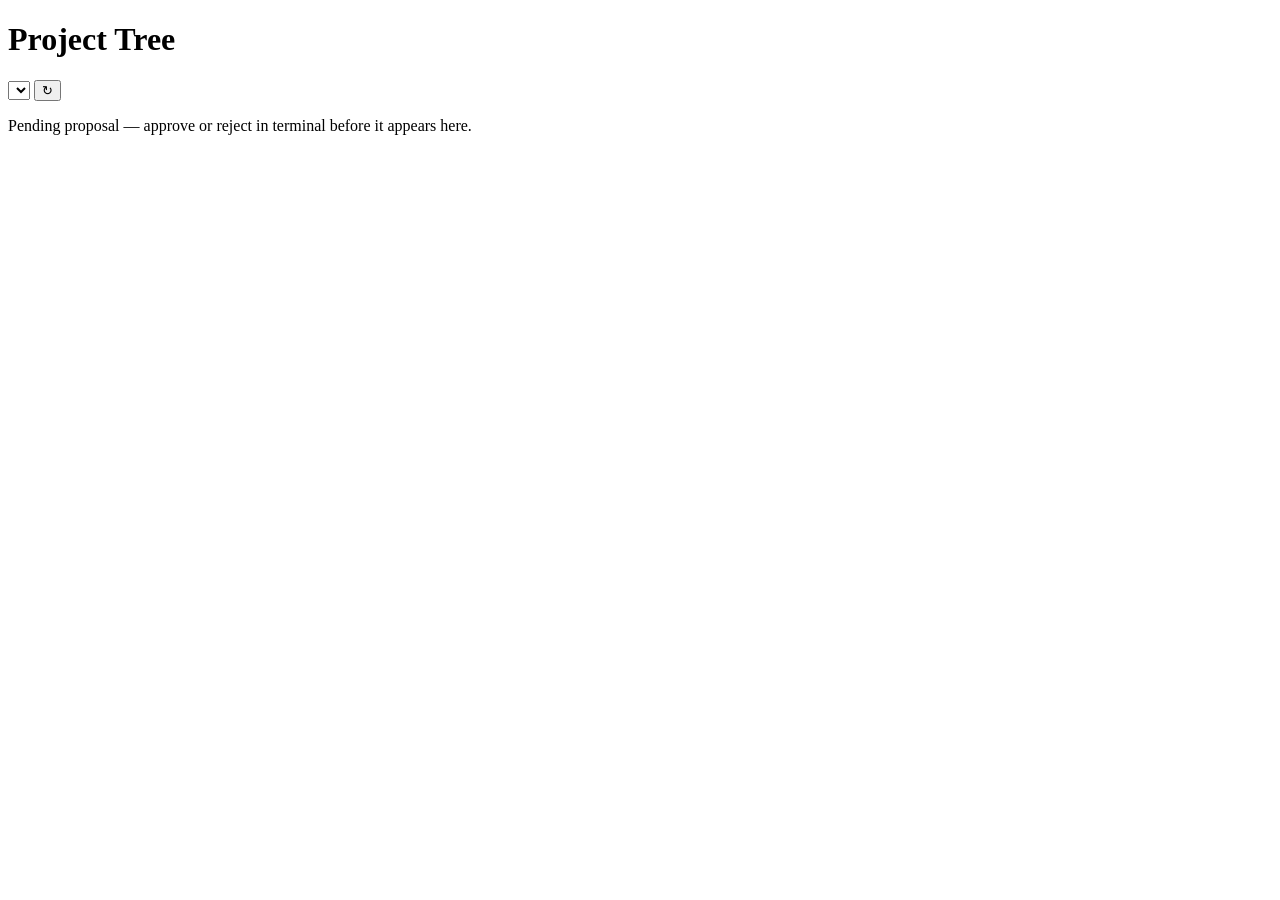
==== ai-workflow/tools/tree-viewer/index.html @ a82ca933 "Restructure into installable ai-workflow package with L1 meta tree. Moves skills, scripts, and tooli" ====
<!DOCTYPE html>
<html lang="en">
<head>
  <meta charset="UTF-8" />
  <meta name="viewport" content="width=device-width, initial-scale=1" />
  <title>Project Tree</title>
  <link rel="stylesheet" href="/styles.css?v=4" />
</head>
<body>
  <div class="app">
    <header class="header">
      <div class="header-top">
        <h1 id="project-title">Project Tree</h1>
        <div class="header-actions">
          <select id="project-select" aria-label="Project"></select>
          <button id="refresh-btn" type="button" title="Refresh">↻</button>
        </div>
      </div>
      <p class="meta" id="meta"></p>
      <div id="pending-banner" class="pending-banner hidden" role="status">
        Pending proposal — approve or reject in terminal before it appears here.
      </div>
      <div id="constraints" class="constraints"></div>
    </header>
    <main id="tree" class="tree" aria-label="Project tree"></main>
  </div>
  <script src="/app.js?v=4"></script>
</body>
</html>
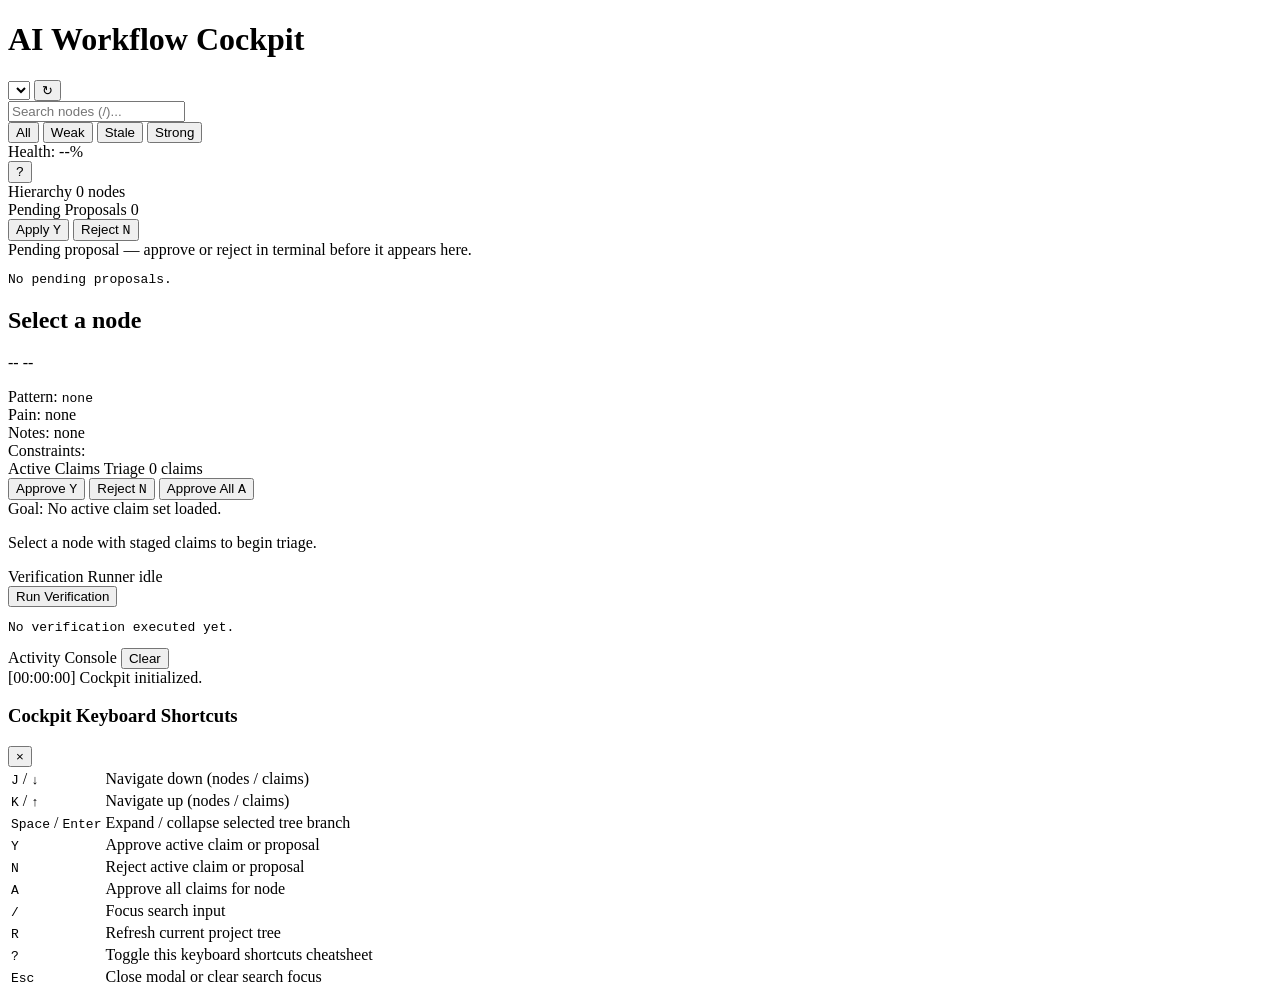
==== commit 2586855b: "feat(viewer): implement Cockpit HUD layout and styling" ====
--- a/ai-workflow/tools/tree-viewer/index.html
+++ b/ai-workflow/tools/tree-viewer/index.html
@@ -3,27 +3,199 @@
 <head>
   <meta charset="UTF-8" />
   <meta name="viewport" content="width=device-width, initial-scale=1" />
-  <title>Project Tree</title>
-  <link rel="stylesheet" href="/styles.css?v=4" />
+  <title>AI Workflow Cockpit</title>
+  <link rel="stylesheet" href="/styles.css?v=6" />
 </head>
 <body>
   <div class="app">
-    <header class="header">
-      <div class="header-top">
-        <h1 id="project-title">Project Tree</h1>
-        <div class="header-actions">
+    <!-- TOP HEADER / HUD BAR -->
+    <header class="hud-header">
+      <div class="hud-left">
+        <div class="hud-brand">
+          <span id="sse-status" class="status-dot connected" title="Connection: Connected"></span>
+          <h1 id="project-title">AI Workflow Cockpit</h1>
+        </div>
+        <div class="project-control">
           <select id="project-select" aria-label="Project"></select>
-          <button id="refresh-btn" type="button" title="Refresh">↻</button>
-        </div>
-      </div>
-      <p class="meta" id="meta"></p>
-      <div id="pending-banner" class="pending-banner hidden" role="status">
-        Pending proposal — approve or reject in terminal before it appears here.
-      </div>
-      <div id="constraints" class="constraints"></div>
+          <button id="refresh-btn" type="button" title="Refresh Tree">↻</button>
+        </div>
+      </div>
+
+      <div class="hud-center">
+        <div class="search-box">
+          <input
+            id="search-input"
+            type="search"
+            placeholder="Search nodes (/)..."
+            aria-label="Search tree nodes"
+            autocomplete="off"
+          />
+        </div>
+        <div class="filter-chips" role="group" aria-label="Status filters">
+          <button id="filter-all" type="button" class="filter-chip active" data-filter="all">All</button>
+          <button id="filter-weak" type="button" class="filter-chip" data-filter="weak">Weak</button>
+          <button id="filter-stale" type="button" class="filter-chip" data-filter="stale">Stale</button>
+          <button id="filter-strong" type="button" class="filter-chip" data-filter="strong">Strong</button>
+        </div>
+      </div>
+
+      <div class="hud-right">
+        <div class="health-meter" title="Verified Strong Ratio">
+          <span id="health-label" class="health-label">Health: --%</span>
+          <div id="health-bar" class="health-bar">
+            <div id="health-bar-fill" class="health-bar-fill" style="width: 0%"></div>
+          </div>
+        </div>
+        <button id="shortcuts-btn" type="button" class="hud-btn" title="Keyboard shortcuts (?)">
+          <kbd>?</kbd>
+        </button>
+      </div>
     </header>
-    <main id="tree" class="tree" aria-label="Project tree"></main>
+
+    <!-- 2-COLUMN FLIGHT DECK WORKSPACE -->
+    <main id="cockpit-layout" class="cockpit-layout">
+      <!-- LEFT PANE: SCROLLABLE TREE HIERARCHY -->
+      <section id="tree-pane" class="tree-pane" aria-label="Tree Hierarchy">
+        <div class="pane-header">
+          <span class="pane-title">Hierarchy</span>
+          <span id="tree-stats" class="pane-badge">0 nodes</span>
+        </div>
+        <div id="tree" class="tree" tabindex="0" role="tree" aria-label="Project tree"></div>
+      </section>
+
+      <!-- RIGHT PANE: DETAIL & TRIAGE DECK -->
+      <section id="detail-pane" class="detail-pane" aria-label="Detail & Triage Deck">
+        
+        <!-- PENDING PROPOSALS BANNER -->
+        <section id="proposals-banner" class="hud-card proposals-card hidden" aria-label="Pending Proposals">
+          <div class="card-header proposals-header">
+            <div class="card-title-group">
+              <span class="card-title">Pending Proposals</span>
+              <span id="proposals-count" class="badge badge-stale">0</span>
+            </div>
+            <div class="card-actions">
+              <button id="btn-apply-proposal" type="button" class="btn btn-apply">Apply <kbd>Y</kbd></button>
+              <button id="btn-reject-proposal" type="button" class="btn btn-reject">Reject <kbd>N</kbd></button>
+            </div>
+          </div>
+          <div id="pending-banner" class="pending-banner hidden" role="status">
+            Pending proposal — approve or reject in terminal before it appears here.
+          </div>
+          <div id="proposals-list" class="proposals-list"></div>
+          <pre id="proposal-diff" class="diff-block"><code>No pending proposals.</code></pre>
+        </section>
+
+        <!-- NODE DETAILS CARD -->
+        <section id="node-details" class="hud-card node-details-card" aria-label="Node Details">
+          <div class="card-header">
+            <div class="node-heading-group">
+              <h2 id="node-detail-title" class="node-detail-title">Select a node</h2>
+              <span id="node-detail-id" class="node-detail-id"></span>
+            </div>
+            <div class="node-badges-group">
+              <span id="node-detail-kind" class="badge badge-kind">--</span>
+              <span id="node-detail-status" class="badge badge-status-empty">--</span>
+            </div>
+          </div>
+          <div class="card-body">
+            <p id="meta" class="meta"></p>
+            <div class="detail-row">
+              <span class="detail-label">Pattern:</span>
+              <code id="node-detail-pattern" class="detail-code">none</code>
+            </div>
+            <div class="detail-row">
+              <span class="detail-label">Pain:</span>
+              <span id="node-detail-pain" class="detail-text">none</span>
+            </div>
+            <div class="detail-row">
+              <span class="detail-label">Notes:</span>
+              <span id="node-detail-notes" class="detail-text">none</span>
+            </div>
+            <div class="detail-section">
+              <span class="detail-label">Constraints:</span>
+              <div id="constraints" class="constraints"></div>
+            </div>
+          </div>
+        </section>
+
+        <!-- ACTIVE CLAIMS TRIAGE BOX -->
+        <section id="claims-triage" class="hud-card claims-card" aria-label="Claims Triage">
+          <div class="card-header">
+            <div class="card-title-group">
+              <span class="card-title">Active Claims Triage</span>
+              <span id="claims-count" class="pane-badge">0 claims</span>
+            </div>
+            <div class="card-actions">
+              <button id="btn-approve-claim" type="button" class="btn btn-approve">Approve <kbd>Y</kbd></button>
+              <button id="btn-reject-claim" type="button" class="btn btn-reject">Reject <kbd>N</kbd></button>
+              <button id="btn-approve-all" type="button" class="btn btn-approve-all">Approve All <kbd>A</kbd></button>
+            </div>
+          </div>
+          <div class="card-body">
+            <div id="claims-goal" class="claims-goal-box">
+              <span class="detail-label">Goal:</span>
+              <span id="claims-goal-text" class="claims-goal-text">No active claim set loaded.</span>
+            </div>
+            <div id="claims-list" class="claims-list" role="listbox" aria-label="Claims List">
+              <p class="empty-hint">Select a node with staged claims to begin triage.</p>
+            </div>
+          </div>
+        </section>
+
+        <!-- VERIFICATION RUNNER WIDGET -->
+        <section id="verify-widget" class="hud-card verify-card" aria-label="Verification Runner">
+          <div class="card-header">
+            <div class="card-title-group">
+              <span class="card-title">Verification Runner</span>
+              <span id="verify-status" class="badge badge-status-empty">idle</span>
+            </div>
+            <button id="btn-run-verify" type="button" class="btn btn-primary">Run Verification</button>
+          </div>
+          <div class="card-body">
+            <pre id="verify-output" class="console-box"><code>No verification executed yet.</code></pre>
+          </div>
+        </section>
+
+      </section>
+    </main>
+
+    <!-- BOTTOM ACTIVITY CONSOLE STREAM -->
+    <footer id="activity-console" class="activity-console" aria-label="Activity Console Stream">
+      <div class="console-header">
+        <span class="console-title">Activity Console</span>
+        <button id="console-clear-btn" type="button" class="console-action-btn" title="Clear console">Clear</button>
+      </div>
+      <div id="console-output" class="console-stream" role="log" aria-live="polite">
+        <div class="console-line"><span class="console-time">[00:00:00]</span> Cockpit initialized.</div>
+      </div>
+    </footer>
+
+    <!-- KEYBOARD SHORTCUTS MODAL -->
+    <div id="shortcuts-modal" class="modal-overlay hidden" role="dialog" aria-modal="true" aria-labelledby="shortcuts-title">
+      <div class="modal-content">
+        <div class="modal-header">
+          <h3 id="shortcuts-title">Cockpit Keyboard Shortcuts</h3>
+          <button id="shortcuts-close-btn" type="button" class="modal-close-btn" aria-label="Close modal">&times;</button>
+        </div>
+        <div class="modal-body">
+          <table class="shortcuts-table">
+            <tbody>
+              <tr><td><kbd>J</kbd> / <kbd>↓</kbd></td><td>Navigate down (nodes / claims)</td></tr>
+              <tr><td><kbd>K</kbd> / <kbd>↑</kbd></td><td>Navigate up (nodes / claims)</td></tr>
+              <tr><td><kbd>Space</kbd> / <kbd>Enter</kbd></td><td>Expand / collapse selected tree branch</td></tr>
+              <tr><td><kbd>Y</kbd></td><td>Approve active claim or proposal</td></tr>
+              <tr><td><kbd>N</kbd></td><td>Reject active claim or proposal</td></tr>
+              <tr><td><kbd>A</kbd></td><td>Approve all claims for node</td></tr>
+              <tr><td><kbd>/</kbd></td><td>Focus search input</td></tr>
+              <tr><td><kbd>R</kbd></td><td>Refresh current project tree</td></tr>
+              <tr><td><kbd>?</kbd></td><td>Toggle this keyboard shortcuts cheatsheet</td></tr>
+              <tr><td><kbd>Esc</kbd></td><td>Close modal or clear search focus</td></tr>
+            </tbody>
+          </table>
+        </div>
+      </div>
+    </div>
   </div>
-  <script src="/app.js?v=4"></script>
+  <script src="/app.js?v=6"></script>
 </body>
 </html>
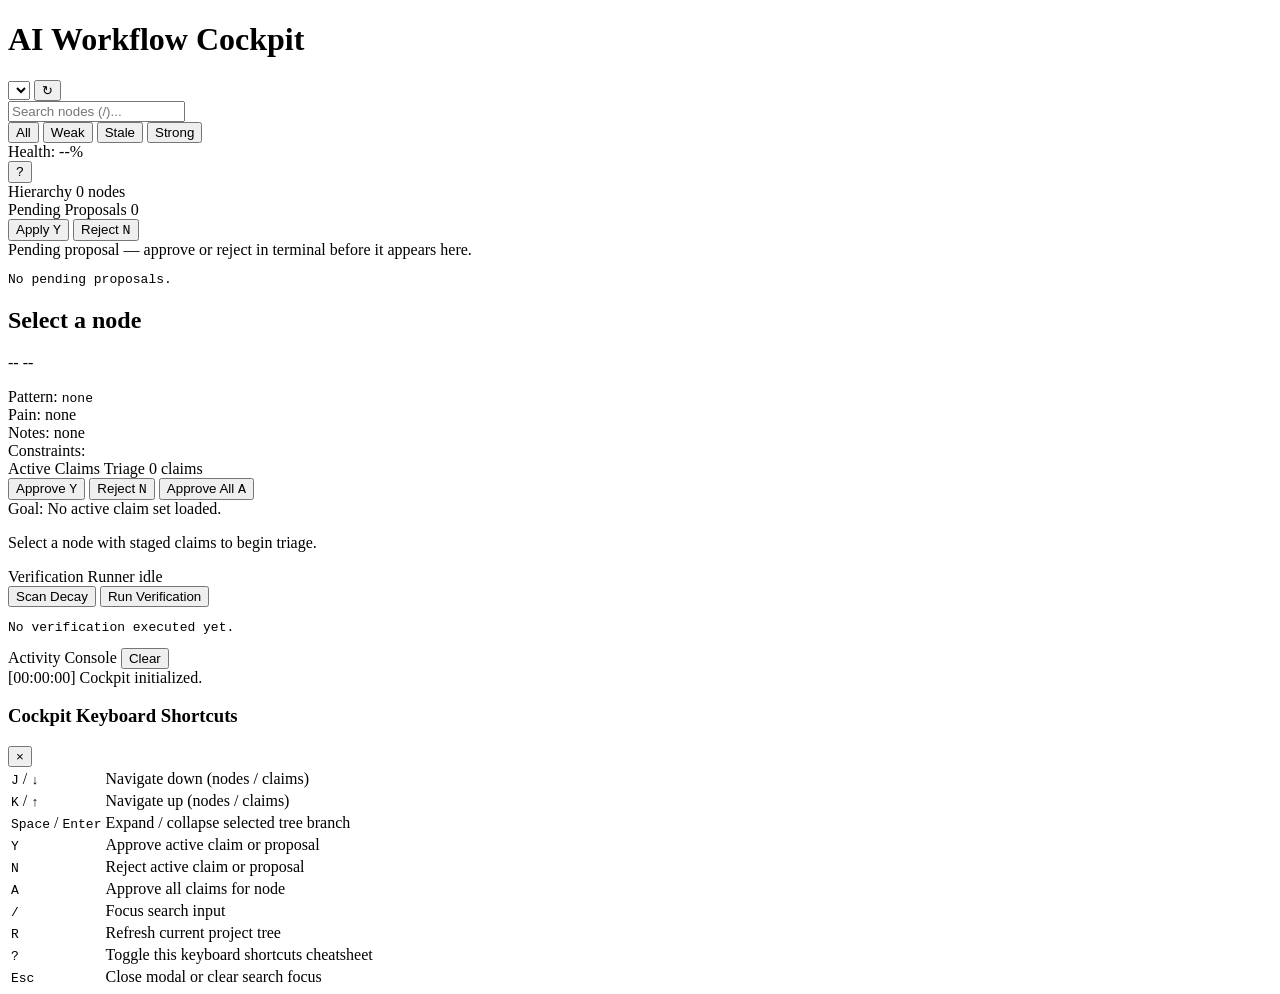
==== commit 3acd7113: "feat(decay): wire post-commit hook, MCP/REST decay scan, and Cockpit trigger Co-authored-by: Cursor " ====
--- a/ai-workflow/tools/tree-viewer/index.html
+++ b/ai-workflow/tools/tree-viewer/index.html
@@ -12,7 +12,7 @@
     <header class="hud-header">
       <div class="hud-left">
         <div class="hud-brand">
-          <span id="sse-status" class="status-dot connected" title="Connection: Connected"></span>
+          <span id="sse-status" class="status-dot connecting" title="Connection: Connecting"></span>
           <h1 id="project-title">AI Workflow Cockpit</h1>
         </div>
         <div class="project-control">
@@ -149,7 +149,10 @@
               <span class="card-title">Verification Runner</span>
               <span id="verify-status" class="badge badge-status-empty">idle</span>
             </div>
-            <button id="btn-run-verify" type="button" class="btn btn-primary">Run Verification</button>
+            <div class="card-actions">
+              <button id="btn-scan-decay" type="button" class="btn btn-secondary">Scan Decay</button>
+              <button id="btn-run-verify" type="button" class="btn btn-primary">Run Verification</button>
+            </div>
           </div>
           <div class="card-body">
             <pre id="verify-output" class="console-box"><code>No verification executed yet.</code></pre>
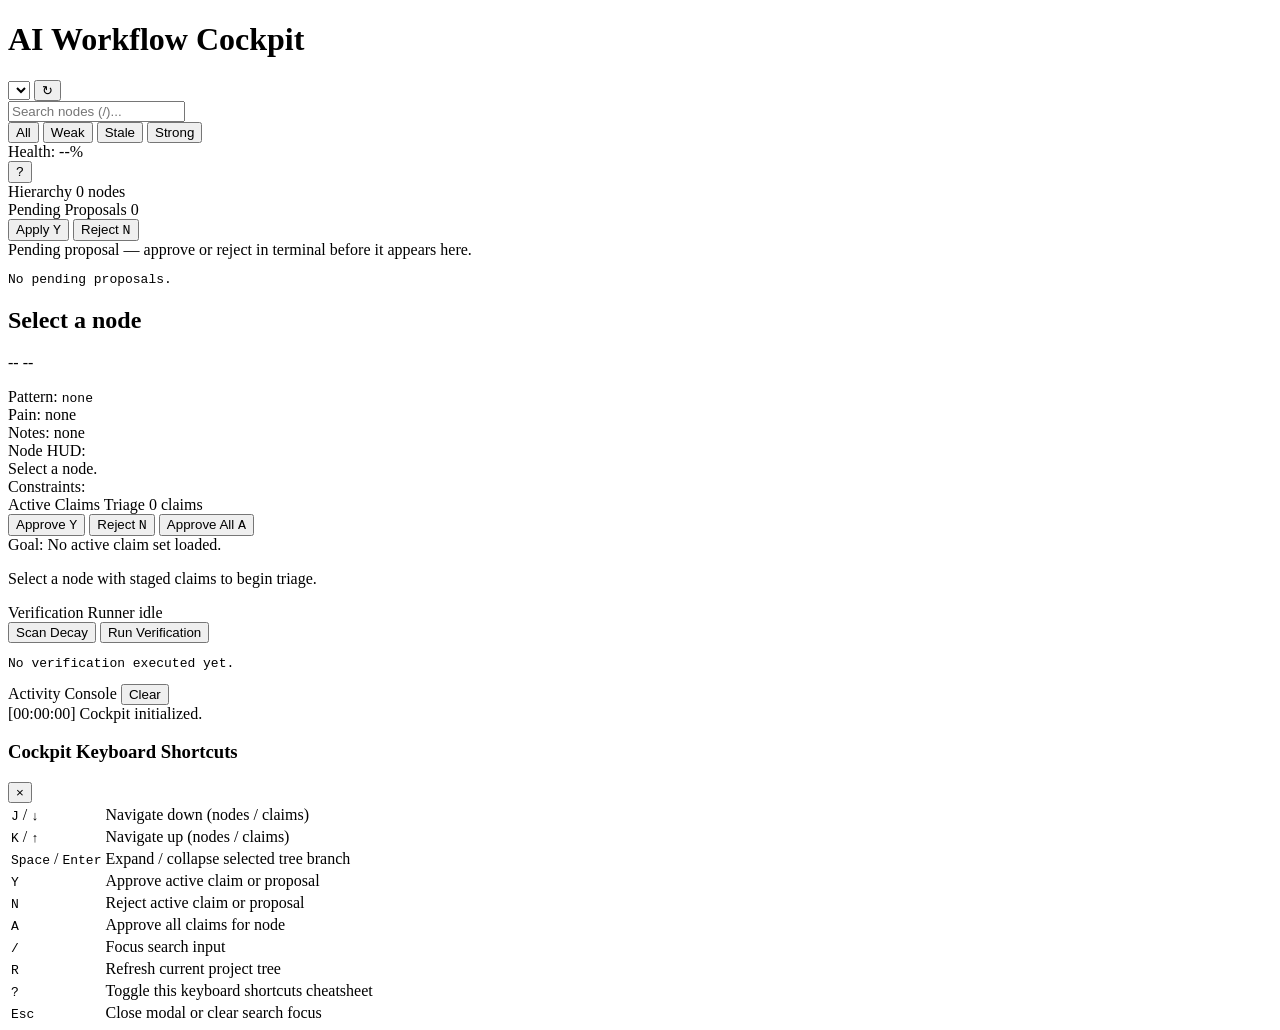
==== commit 00739423: "feat(ai-workflow): ship friction-zero loop and certify meta 100% strong Add the path router, node-st" ====
--- a/ai-workflow/tools/tree-viewer/index.html
+++ b/ai-workflow/tools/tree-viewer/index.html
@@ -112,6 +112,12 @@
               <span id="node-detail-notes" class="detail-text">none</span>
             </div>
             <div class="detail-section">
+              <span class="detail-label">Node HUD:</span>
+              <div id="node-hud" class="node-hud" aria-label="Node HUD">
+                <span class="node-hud-empty">Select a node.</span>
+              </div>
+            </div>
+            <div class="detail-section">
               <span class="detail-label">Constraints:</span>
               <div id="constraints" class="constraints"></div>
             </div>
